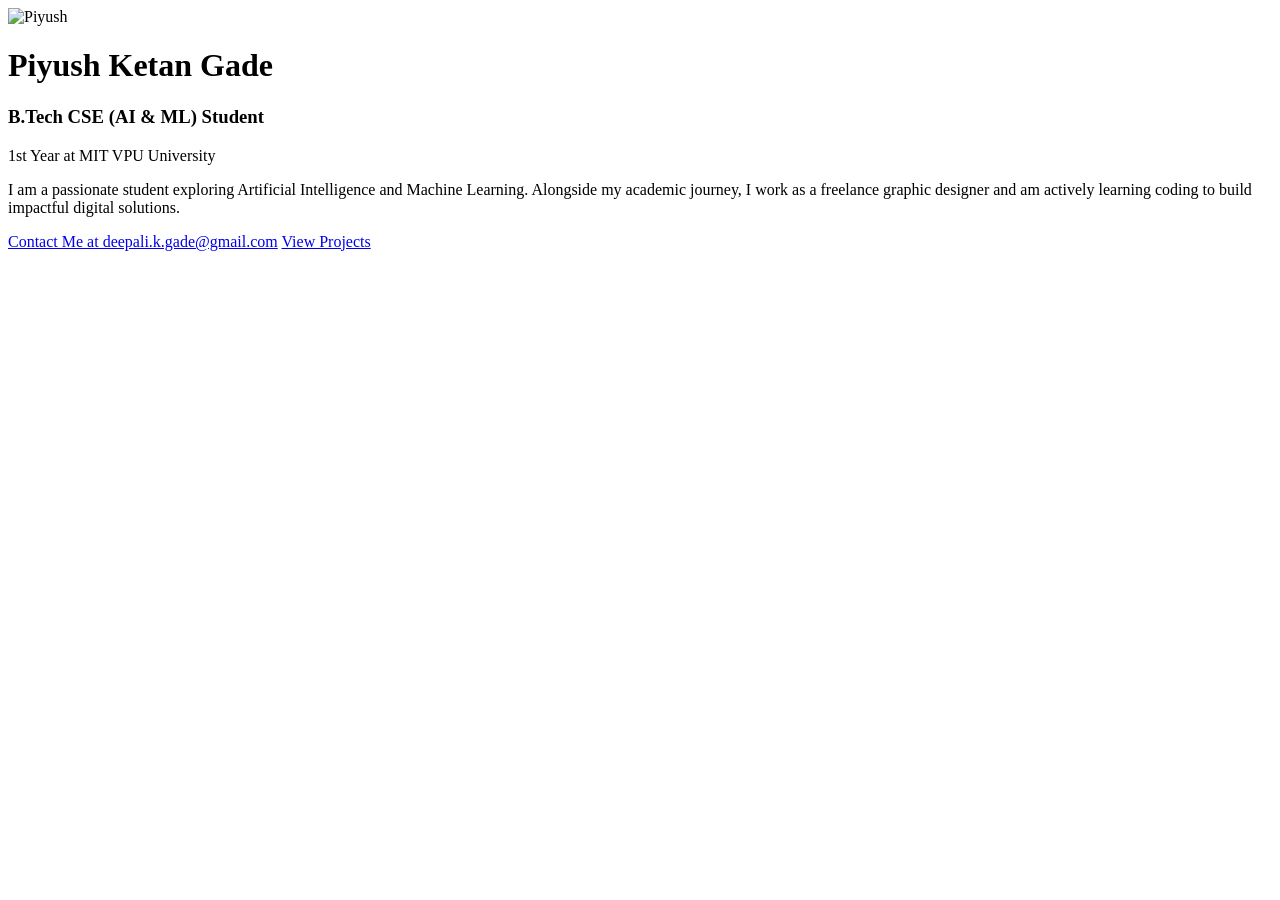
==== index.html @ dd3f212b "Create index.html" ====
<!DOCTYPE html>
<html lang="en">
<head>
    <meta charset="UTF-8">
    <title>Piyush Gade Portfolio</title>
    <link rel="stylesheet" href="style.css">
</head>
<body>

<div class="container">
    <div class="card">
        <img src="assets/images/4f02612cpr6A.jpg" alt="Piyush" class="profile-img">

        <h1>Piyush Ketan Gade</h1>

        <h3>B.Tech CSE (AI & ML) Student</h3>

        <p class="subtitle">
            1st Year at MIT VPU University
        </p>

        <p class="description">
            I am a passionate student exploring Artificial Intelligence and Machine Learning.
            Alongside my academic journey, I work as a freelance graphic designer and am actively learning coding to build impactful digital solutions.
        </p>

        <div class="buttons">
            <a href="#" class="btn">Contact Me at deepali.k.gade@gmail.com</a>
            <a href="#" class="btn-outline">View Projects</a>
        </div>
    </div>
</div>

</body>
</html>
---- style.css ----
/* Projects Page Styles */
.projects-container {
    width: 80%;
    margin: 60px auto 100px;
    text-align: center;
}

.projects-container h1 {
    margin-bottom: 40px;
    color: #e0e7ff;
}

.project-card {
    display: flex;
    align-items: center;
    background: rgba(255,255,255,0.05);
    margin-bottom: 30px;
    padding: 20px;
    border-radius: 15px;
    backdrop-filter: blur(10px);
    box-shadow: 0 8px 20px rgba(0,0,0,0.3);
    color: #d1d5db;
    flex-wrap: wrap;
}

.project-card img {
    width: 180px;
    height: auto;
    border-radius: 12px;
    margin-right: 30px;
    box-shadow: 0 4px 15px rgba(59, 130, 246, 0.5);
}

.project-info h3 {
    margin-bottom: 10px;
    color: #93c5fd;
}

.project-info p {
    font-size: 15px;
    line-height: 1.5;
    color: #cbd5f5;
}
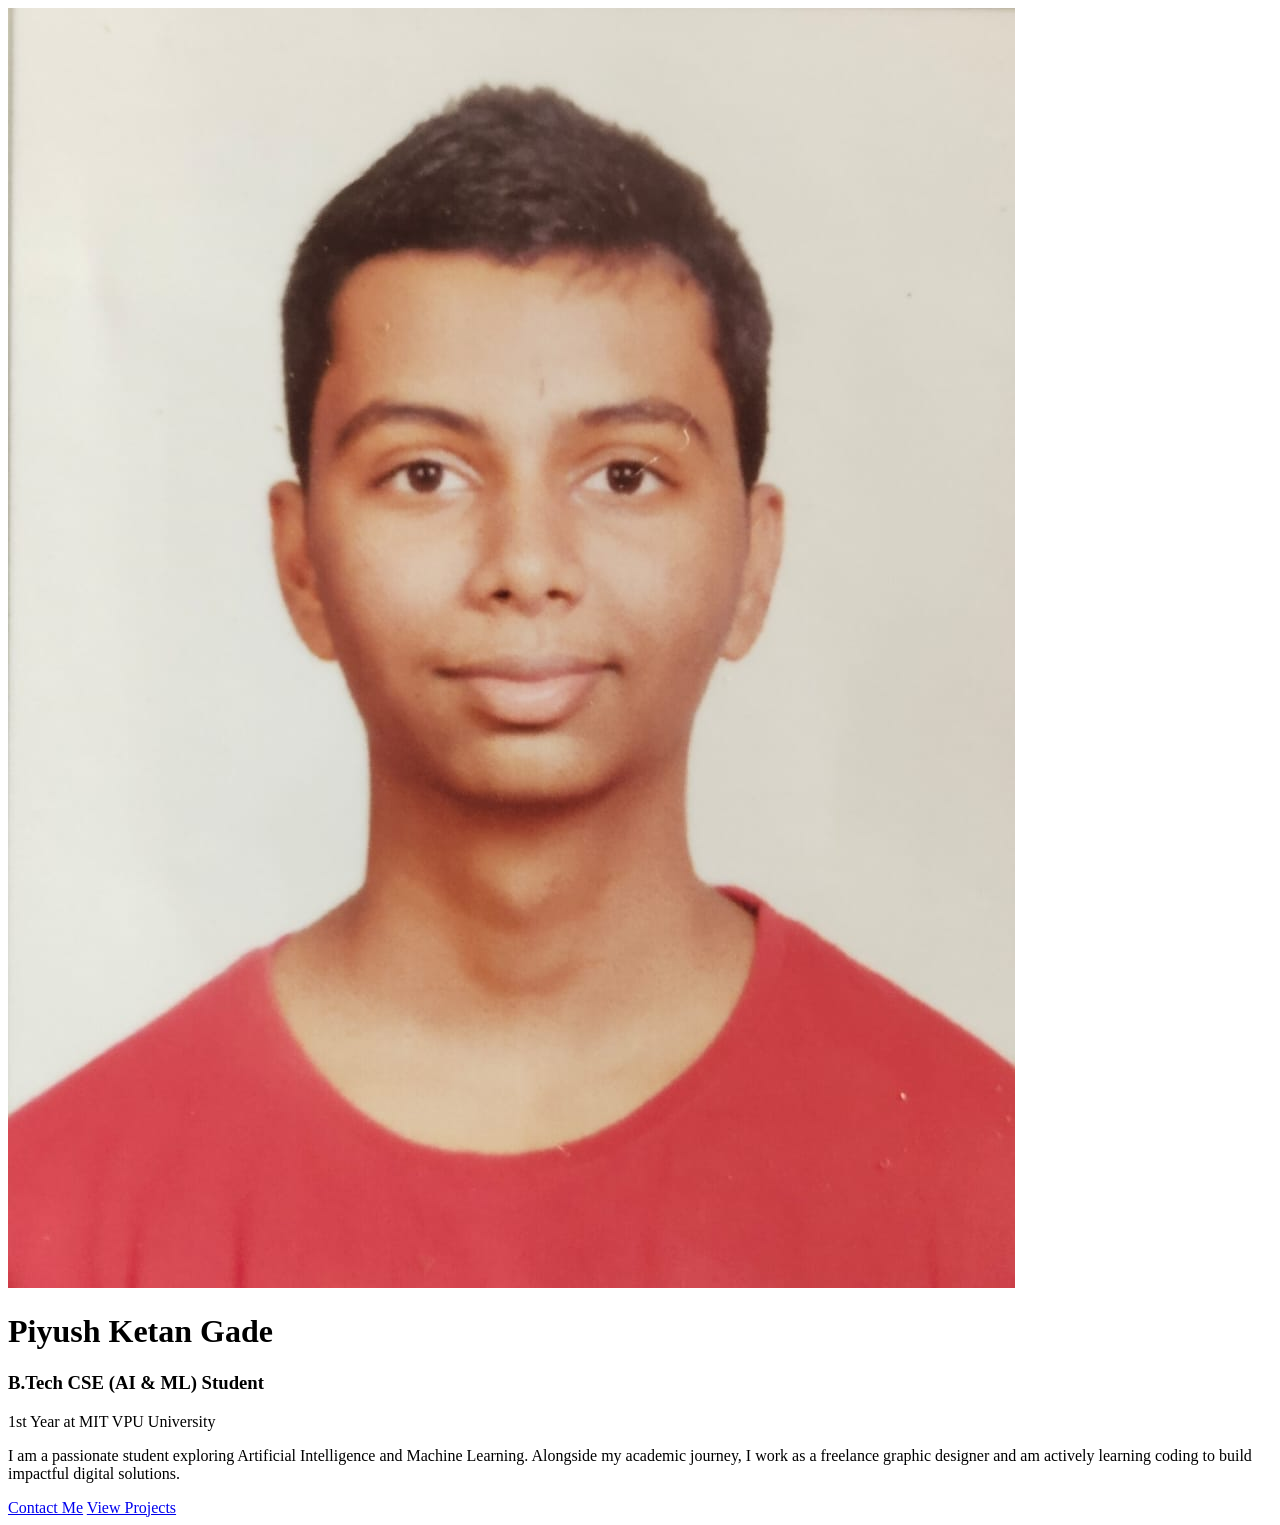
==== commit e4e62848: "Update index.html" ====
--- a/index.html
+++ b/index.html
@@ -9,7 +9,7 @@
 
 <div class="container">
     <div class="card">
-        <img src="assets/images/4f02612cpr6A.jpg" alt="Piyush" class="profile-img">
+        <img src="assets/Piyush.jpeg" alt="Piyush" class="profile-img">
 
         <h1>Piyush Ketan Gade</h1>
 
@@ -24,9 +24,13 @@
             Alongside my academic journey, I work as a freelance graphic designer and am actively learning coding to build impactful digital solutions.
         </p>
 
-        <div class="buttons">
-            <a href="#" class="btn">Contact Me at deepali.k.gade@gmail.com</a>
-            <a href="#" class="btn-outline">View Projects</a>
+       <div class="buttons">
+    <a href="mailto:deepali.k.gade@gmail.com" class="btn">Contact Me</a>
+    <a href="projects.html" class="btn-outline">View Projects</a>
+</div>
+
+
+
         </div>
     </div>
 </div>
